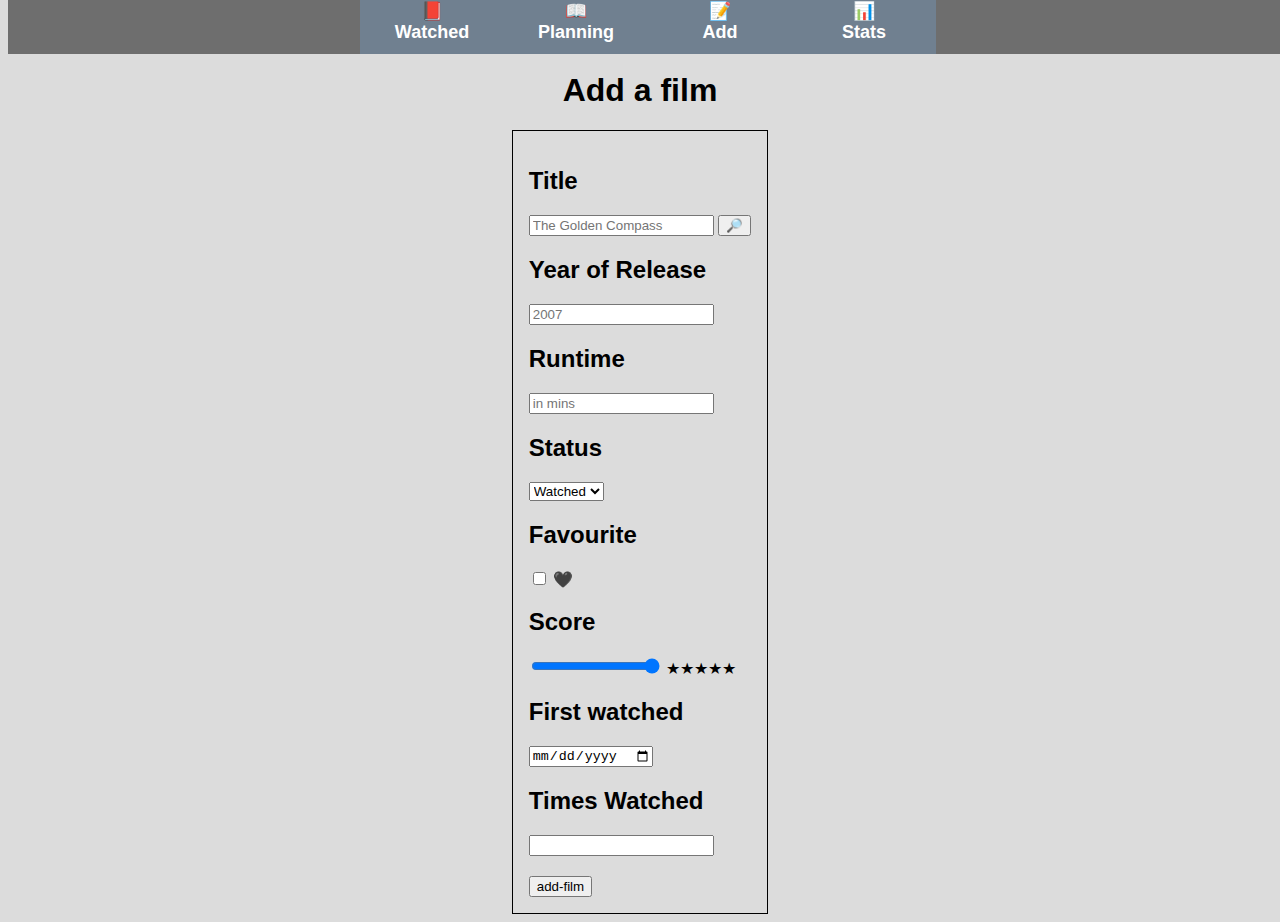
==== add-film.html @ c4f70e40 "Added missing pages, favicon, and added event handlers for add-film page." ====
<!DOCTYPE html>
<html lang="en">

<head>
  <meta charset="UTF-8">
  <meta http-equiv="X-UA-Compatible" content="IE=edge">
  <meta name="viewport" content="width=device-width, initial-scale=1.0">
  <link rel="stylesheet" href="styles.css">
  <link rel="icon" type="image/x-icon" href="images/favicon.ico">

  <title>Add Film</title>
</head>

<body>

  <header>
    <nav id="menu">
      <!--Titles used for tooltips-->
      <a href="index.html" title="Watched Films">
        📕<br>
        <b>Watched</b>
      </a>
    
      <a href="planning-list.html" title="Planned Films">
        📖
        <b><br>Planning</b>
      </a>
      
      <a href="add-film.html" title="Add Film">
        📝
        <b><br>Add</b>
      </a>
      
      <a href="statistics.html" title="View Statistics">
        📊
        <b><br>Stats</b>
      </a>
    </nav>
  </header>

  <main>
    <h1>Add a film</h1>

    <form id="add-film" method="post">

      <unwatched-section>
        <h2>Title</h2>
        <input id="title" type="text" aria-label="Film title" placeholder="The Golden Compass">
        <button id="search" type="button" aria-label="Search for film">🔎</button>
      </unwatched-section>

      <unwatched-section>
        <h2>Year of Release</h2>
        <input id="year" type="number" min="1880" aria-label="Year of release" placeholder="2007">
      </unwatched-section>

      <unwatched-section>
        <h2>Runtime</h2>
        <input id="runtime" type="number" min="1880" aria-label="Runtime" placeholder="in mins">
      </unwatched-section>

      <unwatched-section>
        <h2>Status</h2>
        <select name="status" id="statusA" aria-label="Watched or planning to watch">
          <option value="watched">Watched</option>
          <option value="planning">Planning</option>
        </select>
      </unwatched-section>

      <watched-section>
        <h2>Favourite</h2>
        <input id="favourite" type="checkbox" aria-label="Favourite">
        <p2 id="favText">🖤</text>
      </watched-section>

      <watched-section>
        <h2>Score</h2>
        <input id="score" type="range" min="0" max="5" value="5" aria-label="score">
        <p2 id="scoreText">★★★★★</p2>
      </watched-section>

      <watched-section>
        <h2>First watched</h2>
        <input id="watched-date" type="date" aria-label="date watched">
      </watched-section>

      <watched-section>
        <h2>Times Watched</h2>
        <input id="times-watched" type="number" min="1" aria-label="number of times watched">
      </watched-section>

      <unwatched-section>
        <h2></h2>
        <input type="submit" value="add-film">
      </unwatched-section>
      
    </form>

  </main>

  <footer>

    
  </footer>

  <script src="js/scripts.js"> </script>
</body>

</html>
---- styles.css ----
:root {
  --hiddenTF: visible;
}


/* Table properties */

table,th, td {
  padding-left: 1em;
  padding-right: 1em;
  table-layout: fixed;
  width: 100%;
  border-collapse: collapse;
}

th, td {
  border-top: 1px solid;
}

th{
  text-align: left;
}

tbody tr:nth-child(odd) {
  background: lightgray;
}

tbody tr:hover { /* th:hover also if you wish */
  background: lightslategray;
}

#watched tr > *:nth-child(1) {
  width: 0px;
}
#watched tr > *:nth-child(3) {
  display: none;
}
#watched tr > *:nth-child(4) {
  display: none;
}
#watched tr > *:nth-child(5) {
  display: none;
}

/* Nav properties */

nav {
  background-color: rgba(0, 0, 0, 0.5);
  display: flex;
  justify-content: center;
  flex-direction: row;
  position: fixed;
  top: 0;
  width: 100%;
  z-index: 0;
}

nav a {
  text-decoration: none;
  width: 8em;
  height: 1.6em;
  color: white;
  font-size: 2em;
  font-weight: bold;
  background-color: SlateGray;
  font-family: sans-serif;
  transition: background-color 0.2s;
  text-align: center;
}

nav a>b{
  font-size: 0;
}

nav a:hover {
  background-color: DarkTurquoise;
}

/* Other */

body {
  background: Gainsboro;
  font-family: sans-serif;
}

h1 {
  text-align: center;
  margin-top: 2em /* To account for the sticky header */
}

footer {
  position: fixed;
  bottom: 0;
  background-color: gainsboro;
  width: 100%;
}

p2{
  white-space: nowrap;
}

main{
  display: flex;
  flex-direction: column;
  align-items: center;
}


form {
  border: 1px solid black;
  padding: 1em;
}

watched-section{
  visibility: var(--hiddenTF);
}


/* Adjusting for a screen over 500px width */

@media screen and (min-width: 500px) {
  nav a{
    font-size: large;
    height: 3em;
  }

  nav a>b{
    font-size: large;
  }

  #watched tr > *:nth-child(3) {
    display: table-cell;
  }
  #watched tr > *:nth-child(4) {
    display: table-cell;
  }
  #watched tr > *:nth-child(5) {
    display: table-cell;
  }

}
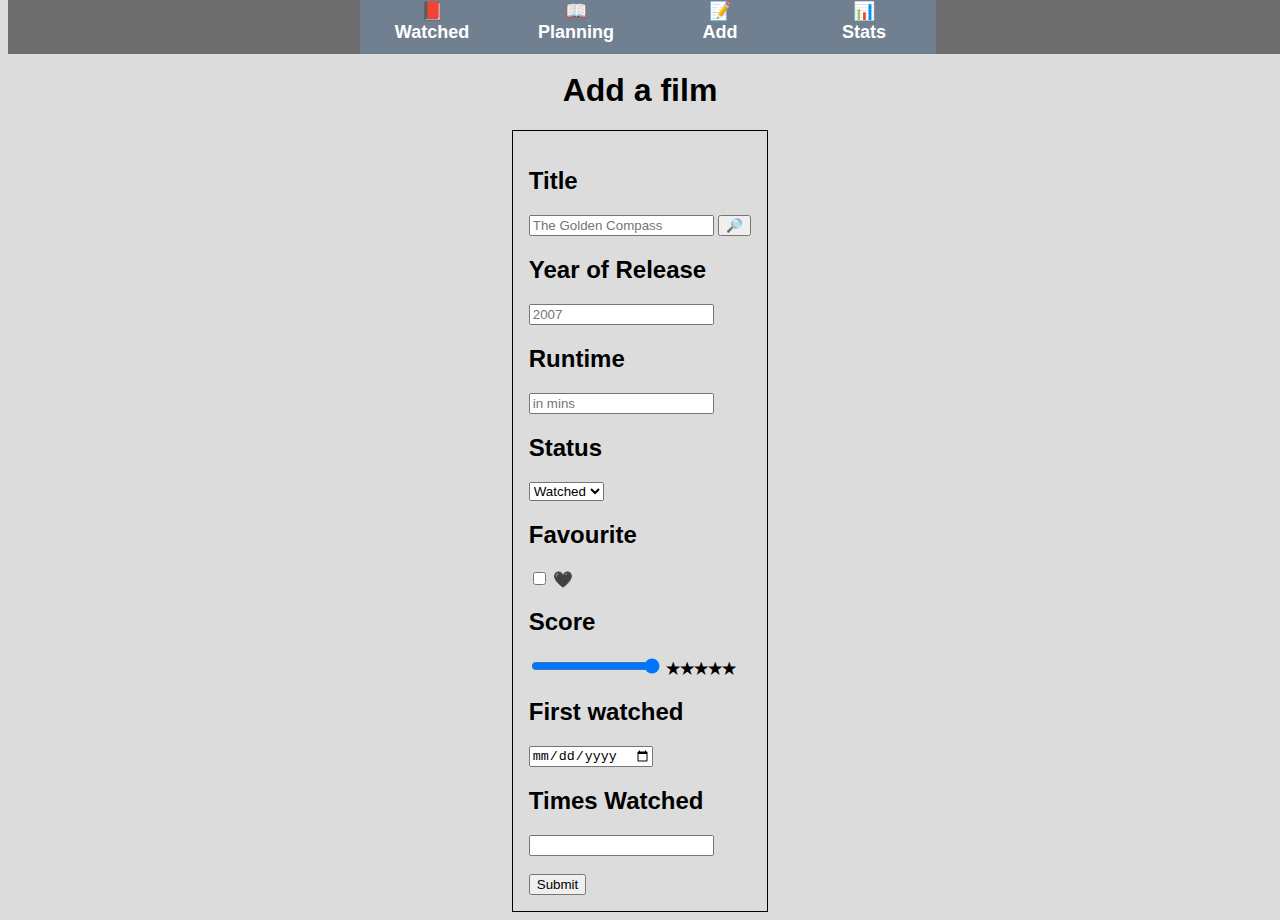
==== commit cd0c66fe: "Added JS comments and validated HTML in add-film" ====
--- a/add-film.html
+++ b/add-film.html
@@ -70,13 +70,13 @@
       <watched-section>
         <h2>Favourite</h2>
         <input id="favourite" type="checkbox" aria-label="Favourite">
-        <p2 id="favText">🖤</text>
+        <b id="favText">🖤</b>
       </watched-section>
 
       <watched-section>
         <h2>Score</h2>
         <input id="score" type="range" min="0" max="5" value="5" aria-label="score">
-        <p2 id="scoreText">★★★★★</p2>
+        <b id="scoreText">★★★★★</b>
       </watched-section>
 
       <watched-section>
@@ -90,8 +90,8 @@
       </watched-section>
 
       <unwatched-section>
-        <h2></h2>
-        <input type="submit" value="add-film">
+        <br><br>
+        <input type="submit" value="Submit">
       </unwatched-section>
       
     </form>
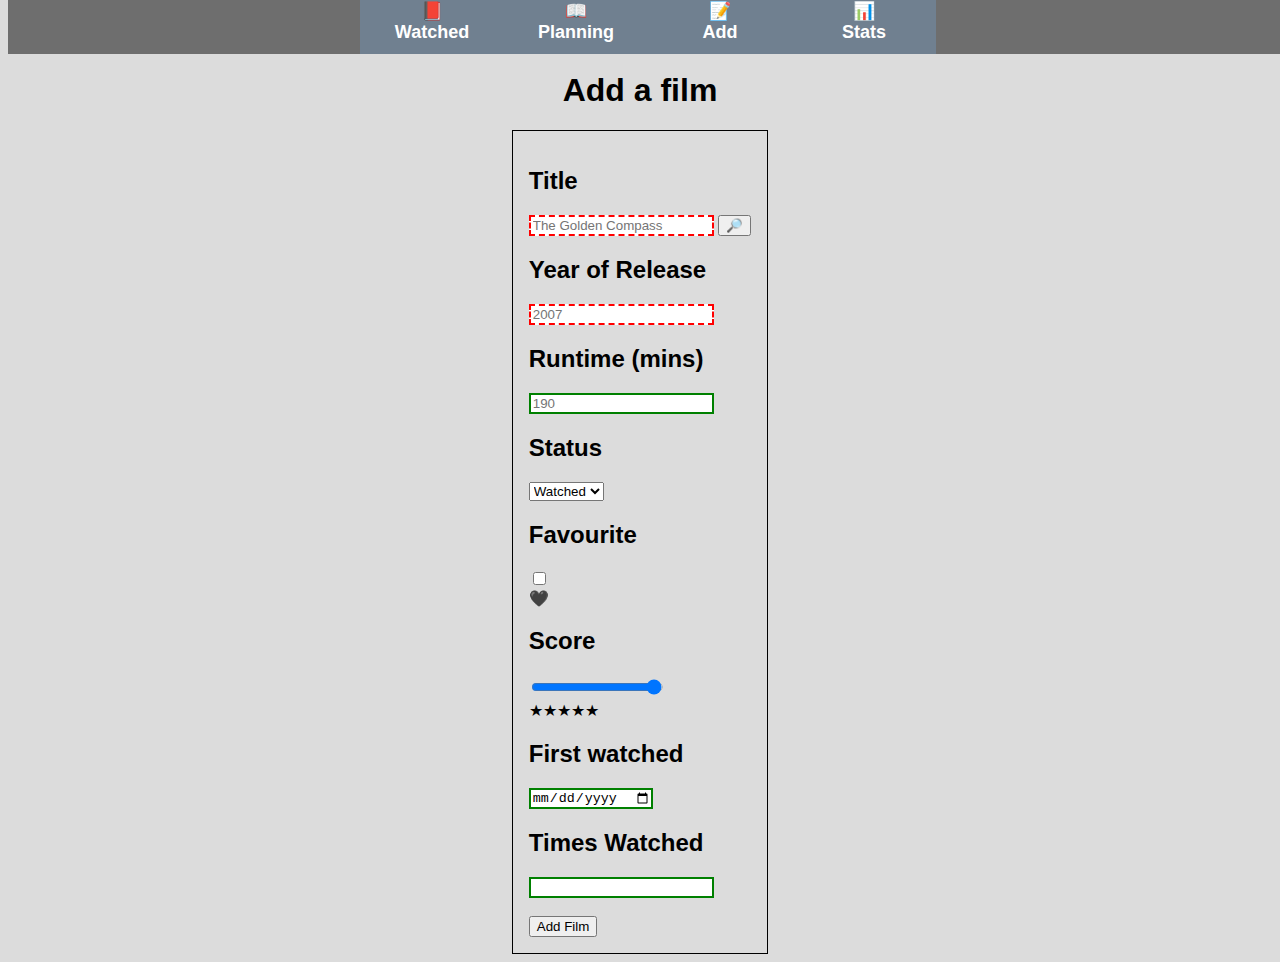
==== commit 4f29d57f: "base functionality fully complete" ====
--- a/add-film.html
+++ b/add-film.html
@@ -41,22 +41,23 @@
   <main>
     <h1>Add a film</h1>
 
-    <form id="add-film" method="post">
+    <form id="add-film">
 
       <unwatched-section>
         <h2>Title</h2>
-        <input id="title" type="text" aria-label="Film title" placeholder="The Golden Compass">
+        <input id="title" type="text" aria-label="Film title" placeholder="The Golden Compass" required>
         <button id="search" type="button" aria-label="Search for film">🔎</button>
       </unwatched-section>
 
+      <!-- When using type="number", can't match regex statment?-->
       <unwatched-section>
         <h2>Year of Release</h2>
-        <input id="year" type="number" min="1880" aria-label="Year of release" placeholder="2007">
+        <input id="year" aria-label="Year of release" placeholder="2007" required pattern="^(18|19|20)\d{2}" >
       </unwatched-section>
 
       <unwatched-section>
-        <h2>Runtime</h2>
-        <input id="runtime" type="number" min="1880" aria-label="Runtime" placeholder="in mins">
+        <h2>Runtime (mins)</h2>
+        <input id="runtime" type="number" aria-label="Runtime" placeholder="190">
       </unwatched-section>
 
       <unwatched-section>
@@ -67,16 +68,17 @@
         </select>
       </unwatched-section>
 
+      <!--what should I use here instead of <b> to identify text-->
       <watched-section>
         <h2>Favourite</h2>
-        <input id="favourite" type="checkbox" aria-label="Favourite">
-        <b id="favText">🖤</b>
+        <input id="favourite" value="favourite" type="checkbox" aria-label="Favourite">
+        <div id="favText">🖤</div>
       </watched-section>
 
       <watched-section>
         <h2>Score</h2>
         <input id="score" type="range" min="0" max="5" value="5" aria-label="score">
-        <b id="scoreText">★★★★★</b>
+        <div id="scoreText">★★★★★</div>
       </watched-section>
 
       <watched-section>
@@ -91,7 +93,7 @@
 
       <unwatched-section>
         <br><br>
-        <input type="submit" value="Submit">
+        <button id="submit" aria-label="add film">Add Film</button>
       </unwatched-section>
       
     </form>
@@ -103,7 +105,7 @@
     
   </footer>
 
-  <script src="js/scripts.js"> </script>
+  <script src="js/add-film.js"> </script>
 </body>
 
 </html>--- a/styles.css
+++ b/styles.css
@@ -1,7 +1,52 @@
 :root {
   --hiddenTF: visible;
+  --background-colour: gainsboro;
 }
 
+input:invalid {
+  border: 2px dashed red;
+}
+
+input:valid {
+  border: 2px solid green;
+}
+
+body {
+  background: var(--background-colour);
+  font-family: sans-serif;
+}
+
+h1 {
+  text-align: center;
+  margin-top: 2em /* To account for the sticky header */
+}
+
+footer {
+  position: fixed;
+  bottom: 0;
+  background-color:var(--background-colour);
+  width: 100%;
+}
+
+p2{
+  white-space: nowrap;
+}
+
+main{
+  display: flex;
+  flex-direction: column;
+  align-items: center;
+}
+
+
+form {
+  border: 1px solid black;
+  padding: 1em;
+}
+
+watched-section{
+  visibility: var(--hiddenTF);
+}
 
 /* Table properties */
 
@@ -76,46 +121,6 @@
   background-color: DarkTurquoise;
 }
 
-/* Other */
-
-body {
-  background: Gainsboro;
-  font-family: sans-serif;
-}
-
-h1 {
-  text-align: center;
-  margin-top: 2em /* To account for the sticky header */
-}
-
-footer {
-  position: fixed;
-  bottom: 0;
-  background-color: gainsboro;
-  width: 100%;
-}
-
-p2{
-  white-space: nowrap;
-}
-
-main{
-  display: flex;
-  flex-direction: column;
-  align-items: center;
-}
-
-
-form {
-  border: 1px solid black;
-  padding: 1em;
-}
-
-watched-section{
-  visibility: var(--hiddenTF);
-}
-
-
 /* Adjusting for a screen over 500px width */
 
 @media screen and (min-width: 500px) {
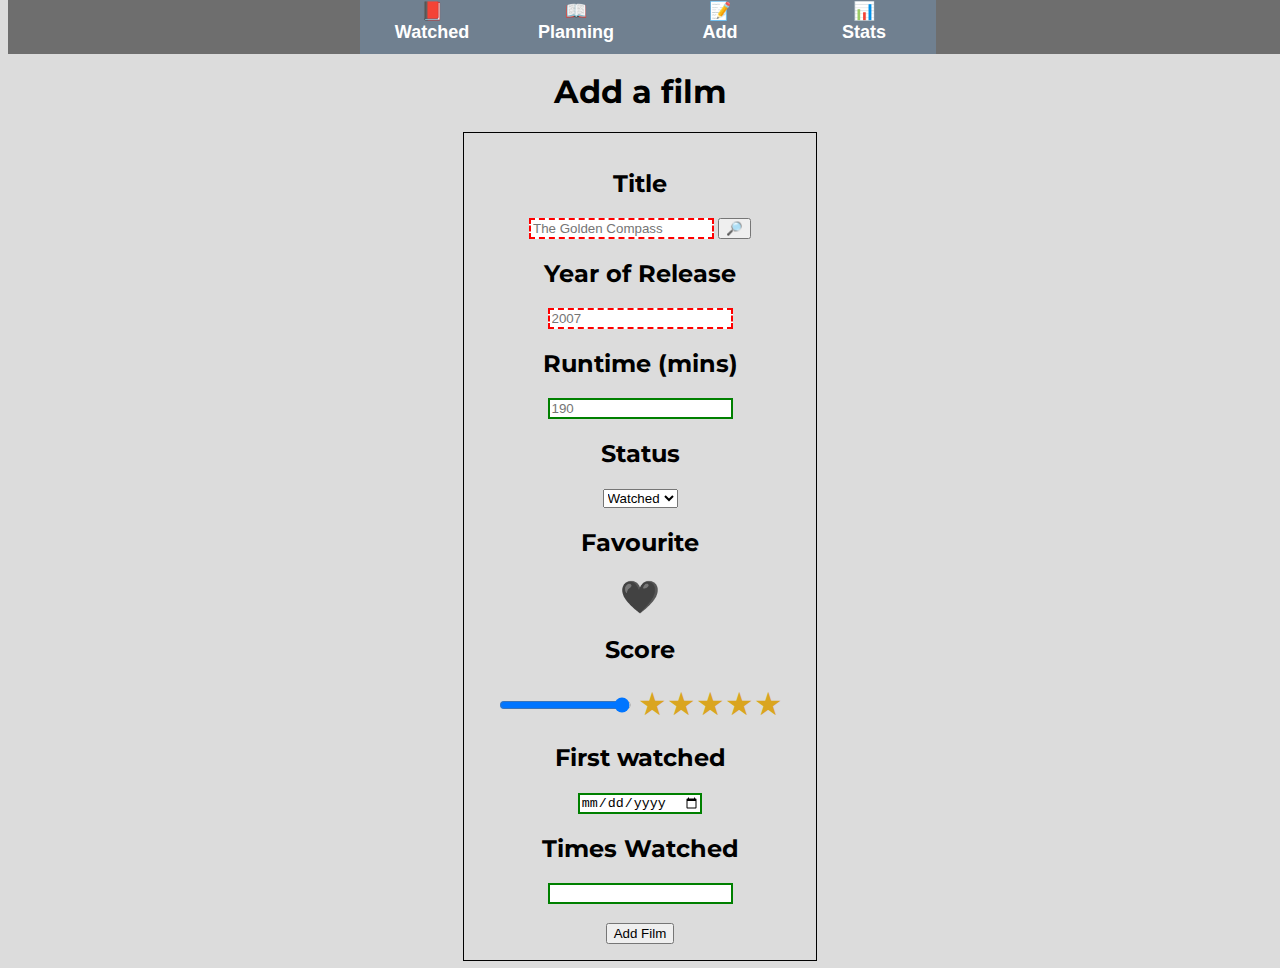
==== commit b2f21a90: "Cleaned js and html. Added google font to css." ====
--- a/add-film.html
+++ b/add-film.html
@@ -41,7 +41,7 @@
   <main>
     <h1>Add a film</h1>
 
-    <form id="add-film">
+    <form id="addFilm">
 
       <unwatched-section>
         <h2>Title</h2>
@@ -72,23 +72,23 @@
       <watched-section>
         <h2>Favourite</h2>
         <input id="favourite" value="favourite" type="checkbox" aria-label="Favourite">
-        <div id="favText">🖤</div>
+        <label for="favourite" id="favText">🖤</label>
       </watched-section>
 
       <watched-section>
         <h2>Score</h2>
         <input id="score" type="range" min="0" max="5" value="5" aria-label="score">
-        <div id="scoreText">★★★★★</div>
+        <label for="score" id="scoreText">★★★★★</label>
       </watched-section>
 
       <watched-section>
         <h2>First watched</h2>
-        <input id="watched-date" type="date" aria-label="date watched">
+        <input id="watchedDate" type="date" aria-label="date watched">
       </watched-section>
 
       <watched-section>
         <h2>Times Watched</h2>
-        <input id="times-watched" type="number" min="1" aria-label="number of times watched">
+        <input id="timesWatched" type="number" min="1" aria-label="number of times watched">
       </watched-section>
 
       <unwatched-section>
--- a/styles.css
+++ b/styles.css
@@ -1,6 +1,20 @@
+@import url('https://fonts.googleapis.com/css2?family=Montserrat&display=swap');
+
 :root {
   --hiddenTF: visible;
   --background-colour: gainsboro;
+  --font: "Montserrat";
+}
+
+watched-section > label{
+  font-size: xx-large;
+  text-align: center; 
+  user-select: none;
+  color: Goldenrod;
+}
+
+input[type="checkbox"] {
+  display: none;
 }
 
 input:invalid {
@@ -13,7 +27,7 @@
 
 body {
   background: var(--background-colour);
-  font-family: sans-serif;
+  font-family: var(--font)
 }
 
 h1 {
@@ -42,6 +56,9 @@
 form {
   border: 1px solid black;
   padding: 1em;
+  display: flexbox;
+  min-width: 20em;
+  text-align: center;
 }
 
 watched-section{
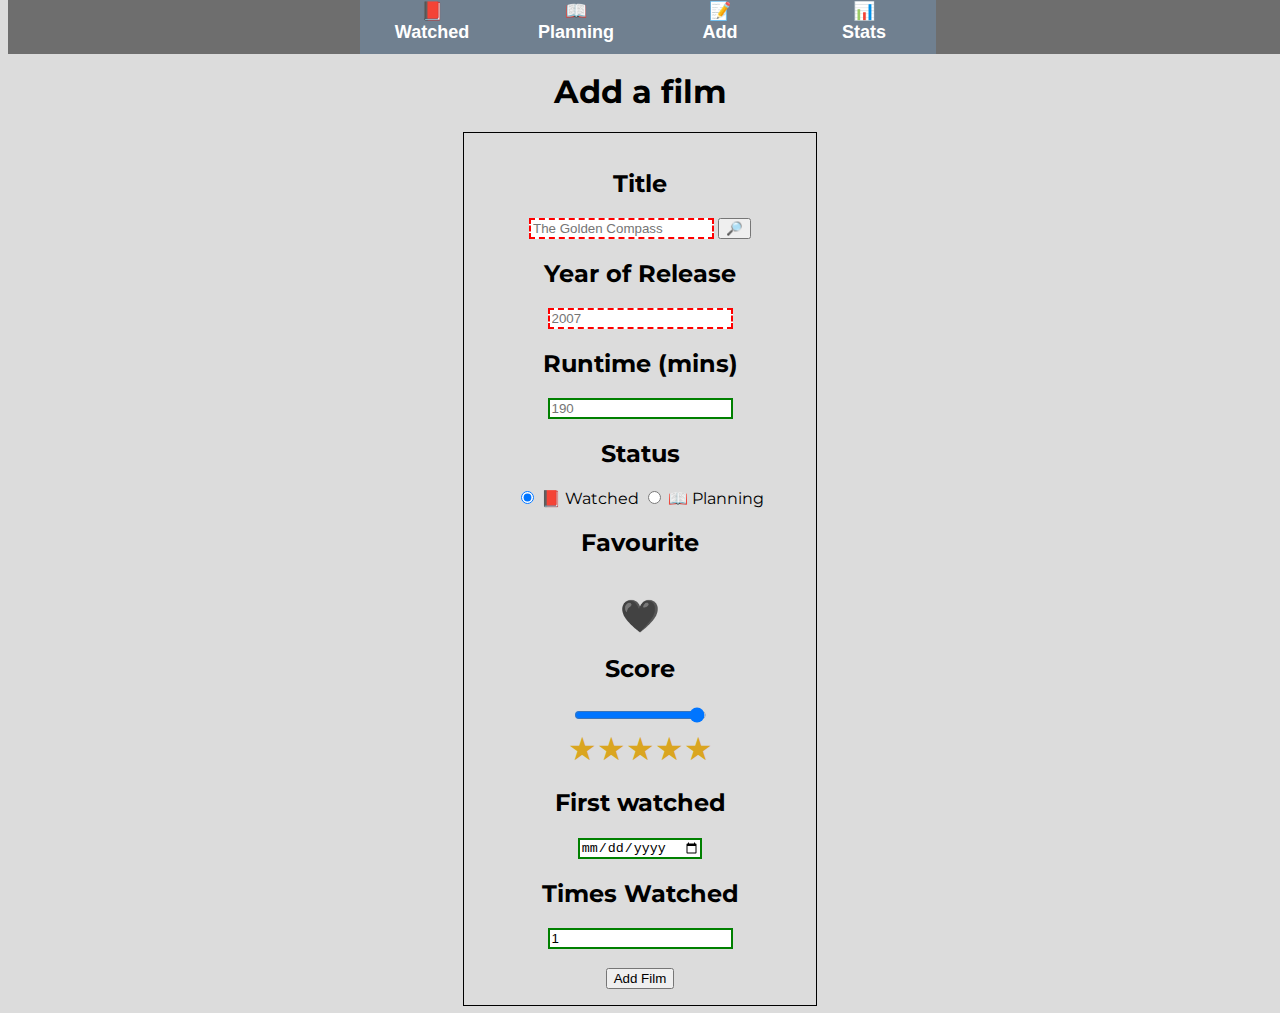
==== commit 7a62c926: "fixed some stuff, probably broken some stuff" ====
--- a/add-film.html
+++ b/add-film.html
@@ -46,7 +46,7 @@
       <unwatched-section>
         <h2>Title</h2>
         <input id="title" type="text" aria-label="Film title" placeholder="The Golden Compass" required>
-        <button id="search" type="button" aria-label="Search for film">🔎</button>
+        <button tabindex="-1" id="search" type="button" aria-label="Search for film">🔎</button>
       </unwatched-section>
 
       <!-- When using type="number", can't match regex statment?-->
@@ -60,24 +60,26 @@
         <input id="runtime" type="number" aria-label="Runtime" placeholder="190">
       </unwatched-section>
 
+      <!--Can't tab to radio buttons-->
       <unwatched-section>
         <h2>Status</h2>
-        <select name="status" id="statusA" aria-label="Watched or planning to watch">
-          <option value="watched">Watched</option>
-          <option value="planning">Planning</option>
-        </select>
+        <div class="radios">
+          <input type="radio" id="watched" name="statusSelect" value="watched" checked>
+          <label for="watched">📕 Watched</label>
+          <input type="radio" id="planning" name="statusSelect" value="planning">
+          <label for="planning">📖 Planning</label>
+        </div>
       </unwatched-section>
 
-      <!--what should I use here instead of <b> to identify text-->
       <watched-section>
         <h2>Favourite</h2>
-        <input id="favourite" value="favourite" type="checkbox" aria-label="Favourite">
+        <input id="favourite" value="favourite" type="checkbox" aria-label="Favourite"> <br>
         <label for="favourite" id="favText">🖤</label>
       </watched-section>
 
       <watched-section>
         <h2>Score</h2>
-        <input id="score" type="range" min="0" max="5" value="5" aria-label="score">
+        <input id="score" type="range" min="0" max="5" value="5" aria-label="score"> <br>
         <label for="score" id="scoreText">★★★★★</label>
       </watched-section>
 
@@ -88,7 +90,7 @@
 
       <watched-section>
         <h2>Times Watched</h2>
-        <input id="timesWatched" type="number" min="1" aria-label="number of times watched">
+        <input id="timesWatched" type="number" min="1" value="1" aria-label="number of times watched">
       </watched-section>
 
       <unwatched-section>
